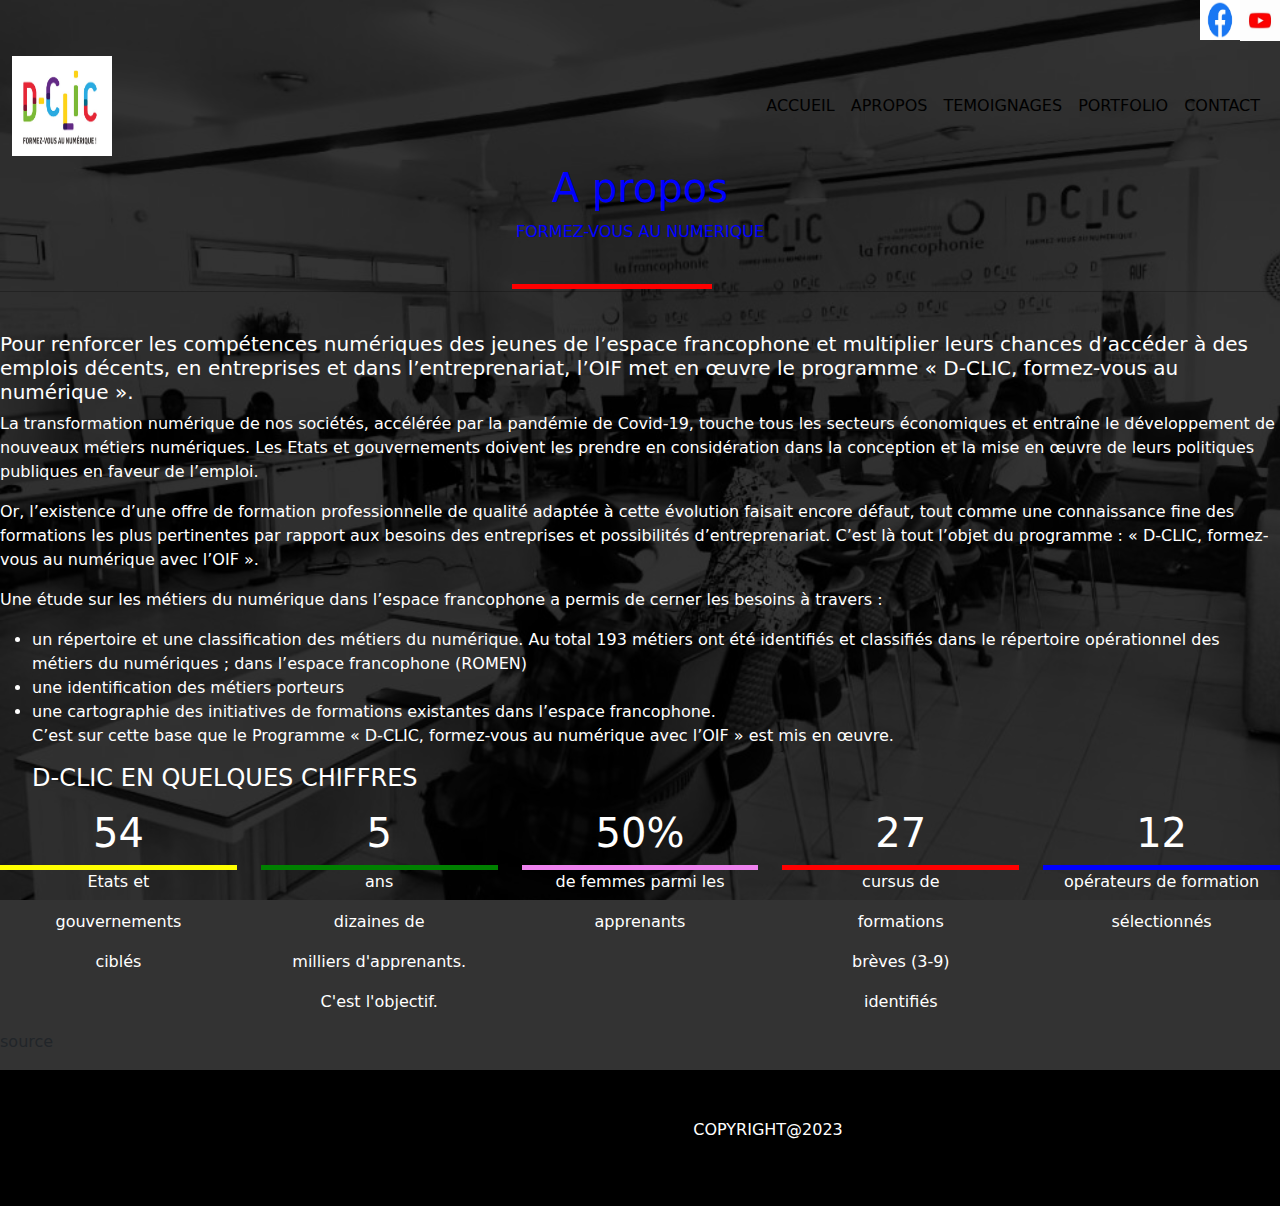
==== apropos.html @ ea74b61d "portfolio" ====
<!DOCTYPE html>
<html lang="en">

<head>
    <meta charset="UTF-8">
    <meta http-equiv="X-UA-Compatible" content="IE=edge">
    <meta name="viewport" content="width=device-width, initial-scale=1.0">
    <link rel="stylesheet" href="bootstrap-5.3.0-alpha3-dist/css/bootstrap.min.css">
    <link rel="stylesheet" href="style.css">
    <title>Document</title>
</head>

<body>
    <div class="g">
        <div class="da">
            <div class="dd">
                <img src="facebook.jpeg" alt="" width="40px" height="40px">
                <img src="youtube.png" alt="" width="40px" height=auto>
            </div>
            <br><br>
            <nav class="navbar navbar-expand-lg " style="color: white;">

                <div class="container-fluid">
                    <div>
                        <a class="navbar-brand" href="#"><img src="DCLIC.jpg" alt="" height="100px" width="100px"></a>
                        <button class="navbar-toggler" type="button" data-bs-toggle="collapse"
                            data-bs-target="#navbarNav" aria-controls="navbarNav" aria-expanded="false"
                            aria-label="Toggle navigation">
                            <span class="navbar-toggler-icon"></span>
                        </button>
                    </div>
                    <div>
                        <div class="collapse navbar-collapse" id="navbarNav">
                            <ul class="navbar-nav">
                                <li class="nav-item">
                                    <a class="nav-link active" aria-current="page" href="./index.html">ACCUEIL</a>
                                </li>
                                <li class="nav-item">
                                    <a class="nav-link active" href="./apropos.html">APROPOS</a>
                                </li>
                                <li class="nav-item">
                                    <a class="nav-link active" href="./temoignages.html">TEMOIGNAGES</a>
                                </li>
                                <li class="nav-item">
                                    <a class="nav-link active" href="./portfolio.html">PORTFOLIO</a>
                                </li>
                                <li class="nav-item">
                                    <a class="nav-link active" href="./contact.html">CONTACT</a>
                                </li>
                            </ul>
                        </div>
                    </div>

                </div>
            </nav>
            <div class="db">
                <h1>A propos</h1>
                <p>FORMEZ-VOUS AU NUMERIQUE</p>
                <br>
            </div>
            <div class="de">
            </div>
            <hr>
            <br>
            <div class="dm">
                <h5>Pour renforcer les compétences numériques des jeunes de l’espace francophone et multiplier leurs
                    chances d’accéder à des emplois décents, en entreprises et dans l’entreprenariat, l’OIF met en œuvre
                    le programme « D-CLIC, formez-vous au numérique ».
                </h5>
                <p>La transformation numérique de nos sociétés, accélérée par la pandémie de Covid-19, touche tous les
                    secteurs économiques et entraîne le développement de nouveaux métiers numériques. Les Etats et
                    gouvernements doivent les prendre en considération dans la conception et la mise en œuvre de leurs
                    politiques publiques en faveur de l’emploi.</p>
                <p>Or, l’existence d’une offre de formation professionnelle de qualité adaptée à cette évolution faisait
                    encore défaut, tout comme une connaissance fine des formations les plus pertinentes par rapport aux
                    besoins des entreprises et possibilités d’entreprenariat. C’est là tout l’objet du programme : «
                    D-CLIC, formez-vous au numérique avec l’OIF ».
                </p>
                <p>Une étude sur les métiers du numérique dans l’espace francophone a permis de cerner les besoins à
                    travers :</p>
                <ul>
                    <li>un répertoire et une classification des métiers du numérique. Au total 193 métiers ont été
                        identifiés et classifiés dans le répertoire opérationnel des métiers du numériques ; dans
                        l’espace francophone (ROMEN)</li>
                    <li>une identification des métiers porteurs</li>
                    <li>une cartographie des initiatives de formations existantes dans l’espace francophone.</li>
                    <p>C’est sur cette base que le Programme « D-CLIC, formez-vous au numérique avec l’OIF » est mis en
                        œuvre.</p>
                    <h4>D-CLIC EN QUELQUES CHIFFRES</h4>
                </ul>
            </div>
            <div class="conatainer">
                <div class="row">
                    <div class="col">
                        <h1>54</h1>
                        <div class="l1"></div>
                        <p>Etats et</p>
                        <p> gouvernements</p>
                        <p>ciblés</p>
                    </div>
                    <div class="col">
                        <h1>5</h1>
                        <div class="l2"></div>
                        <p>ans</p>
                        <p>dizaines de</p>
                        <p>milliers d'apprenants.</p>
                        <p>C'est l'objectif.</p>
                    </div>
                    <div class="col">
                        <h1>50%</h1>
                        <div class="l3"></div>
                        <p>de femmes parmi les</p>
                        <p>apprenants</p>
                    </div>
                    <div class="col">
                        <h1>27</h1>
                        <div class="l4"></div>
                        <p>cursus de</p>
                        <p>formations</p>
                        <p>brèves (3-9)</p>
                        <p>identifiés</p>
                    </div>
                    <div class="col">
                        <h1>12</h1>
                        <div class="l5"></div>
                        <p>opérateurs de formation</p>
                        <p>sélectionnés</p>
                    </div>
                </div>
            </div>
            <div>
              <p>source</p>  <a href="https://www.francophonie.org/dclic"></a>
            </div>
            <footer>
                <div>
                    <div class="footer">
                        <div class="footer-bottom py-5">
                            <div class="row">
                                <div class="col-12">
                                    <div class="df">
                                        <p>COPYRIGHT@2023</p>
                                    </div>
                                </div>
                            </div>
                        </div>
                    </div>
                </div>
            </footer>
        </div>
    </div>
    <script src="bootstrap-5.3.0-alpha3-dist/js/bootstrap.min.js"></script>
</body>

</html>
---- style.css ----
.dd {
    display: flex;
    float: right;
}

body {
    background: url(classe-auf.jpg);
    background-size: cover;
    height: 800px;
    position: static;
    background-position: center;
    background-attachment: fixed;

}

.container-fluid {
    display: flex;

}

.db {
    text-align: center;
    color: blue;
}

hr {
    color: black;
}

.card-group {
    width: 90px;
}

.card-img {
    border: solid orangered 2px;
    border-radius: 10px;
    height: 220px;
    width: 220px;
}

.card-img1 {
    color: orangered;
}
.card-img2{
    color: green;
    width: 1opx;
}
.card-img3{
    color:blue
}
.navbar-toggler{
    background-color: white;
}
.nav-link{
    color: white;
}
.de {
    height: 5px;
    width: 200px;
    background-color: red;
    margin-left: 40%;
}

hr {
    background-color:white;
    margin-top: 2px;
}

.g {
    height: max-content;
    width: 100%;
    background-color: rgb(0, 0, 0, 0.8);
}

.navbar {
    background-color: transparent;
}

.footer {
    background-color: black;
    margin-bottom: 200%;
}

.df {
    margin-left: 20%;
    color: white;
}

.card-title {
    text-align: center;
}

.card-img-top {
    width: 120px;
}
 .dm{
    color: white;
 }
 .row{
    color: white;
    text-align: center;
 }  
 
 .l1{
    background-color: yellow;
    height: 5px;
 }
 .l2{
    background-color: green;
    height: 5px;
 }  
 .l3{
    background-color: violet;
    height: 5px;
 }
 .l4{
    background-color: red;
    height: 5px;
 }
 .l5{
    background-color: blue;
    height: 5px;
 }
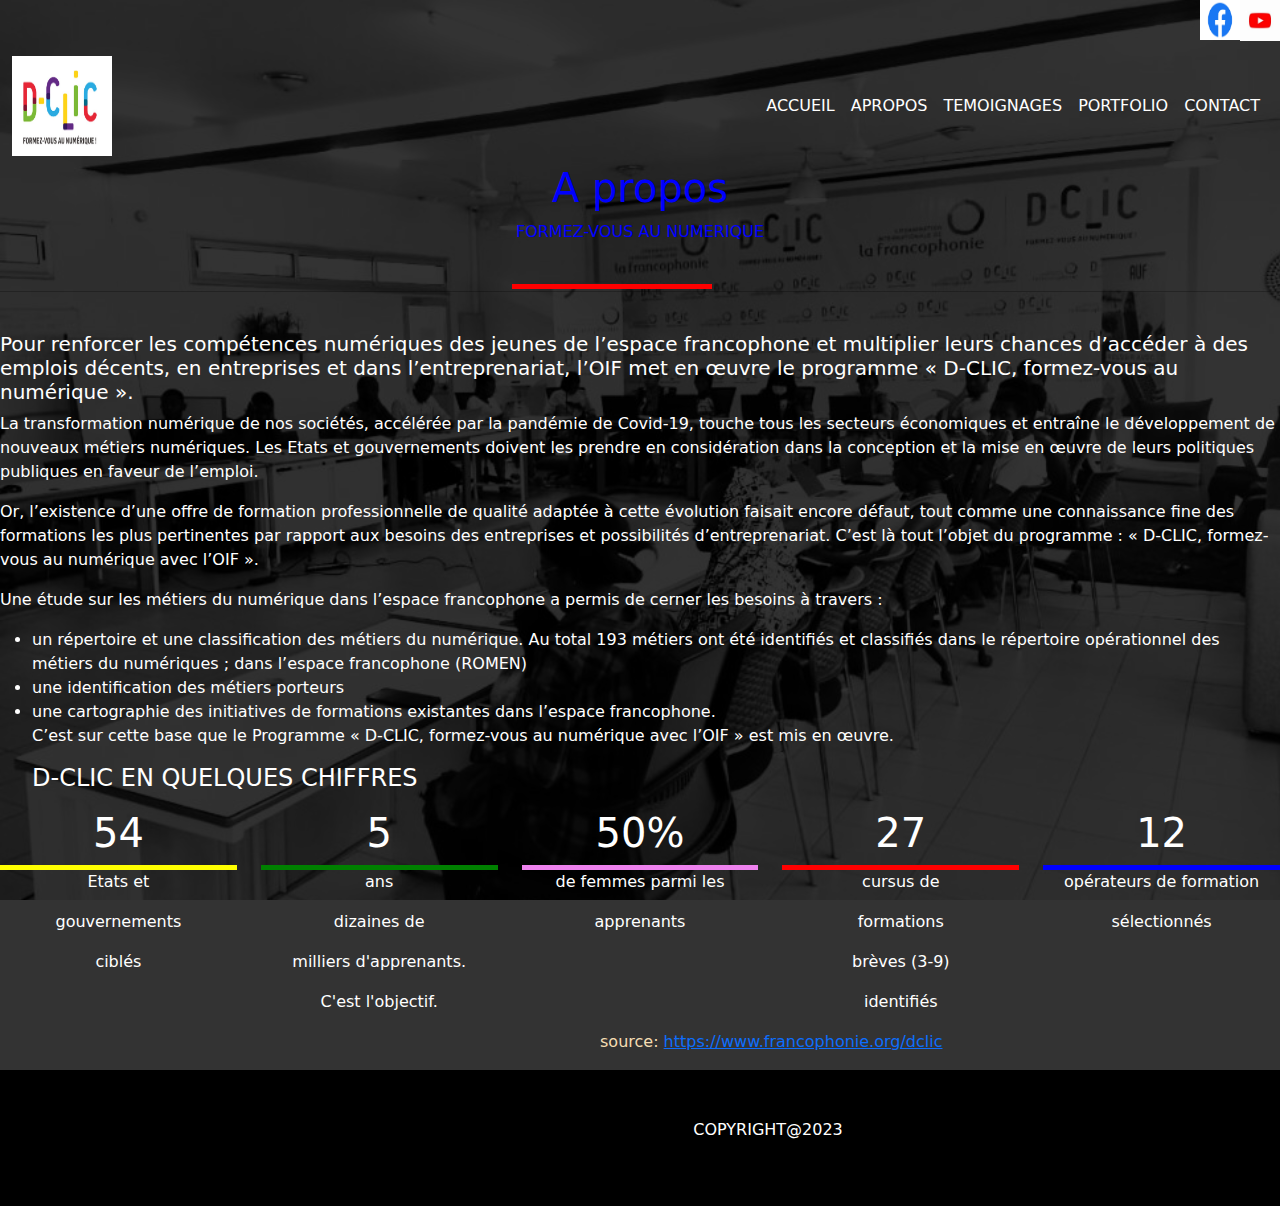
==== commit 8a77fa72: "modification" ====
--- a/apropos.html
+++ b/apropos.html
@@ -33,19 +33,22 @@
                         <div class="collapse navbar-collapse" id="navbarNav">
                             <ul class="navbar-nav">
                                 <li class="nav-item">
-                                    <a class="nav-link active" aria-current="page" href="./index.html">ACCUEIL</a>
+                                    <a class="nav-link active" aria-current="page" style="color: white;"
+                                        href="./index.html">ACCUEIL</a>
                                 </li>
                                 <li class="nav-item">
-                                    <a class="nav-link active" href="./apropos.html">APROPOS</a>
+                                    <a class="nav-link active" style="color: white;" href="./apropos.html">APROPOS</a>
                                 </li>
                                 <li class="nav-item">
-                                    <a class="nav-link active" href="./temoignages.html">TEMOIGNAGES</a>
+                                    <a class="nav-link active" style="color: white;"
+                                        href="./temoignages.html">TEMOIGNAGES</a>
                                 </li>
                                 <li class="nav-item">
-                                    <a class="nav-link active" href="./portfolio.html">PORTFOLIO</a>
+                                    <a class="nav-link active" style="color: white;"
+                                        href="./portfolio.html">PORTFOLIO</a>
                                 </li>
                                 <li class="nav-item">
-                                    <a class="nav-link active" href="./contact.html">CONTACT</a>
+                                    <a class="nav-link active" style="color: white;" href="./contact.html">CONTACT</a>
                                 </li>
                             </ul>
                         </div>
@@ -128,8 +131,10 @@
                     </div>
                 </div>
             </div>
-            <div>
-              <p>source</p>  <a href="https://www.francophonie.org/dclic"></a>
+            <div class="div">
+                <p>source:
+                    <a href="https://www.francophonie.org/dclic" >https://www.francophonie.org/dclic</a>
+                </p>
             </div>
             <footer>
                 <div>
--- a/style.css
+++ b/style.css
@@ -121,4 +121,14 @@
     background-color: blue;
     height: 5px;
  }
+ 
+.navbar-nav{
+        color:white;
+ }
+ .div{
+    color: wheat;
+    margin-left: 600px;
+ }
+ 
+ 
 
